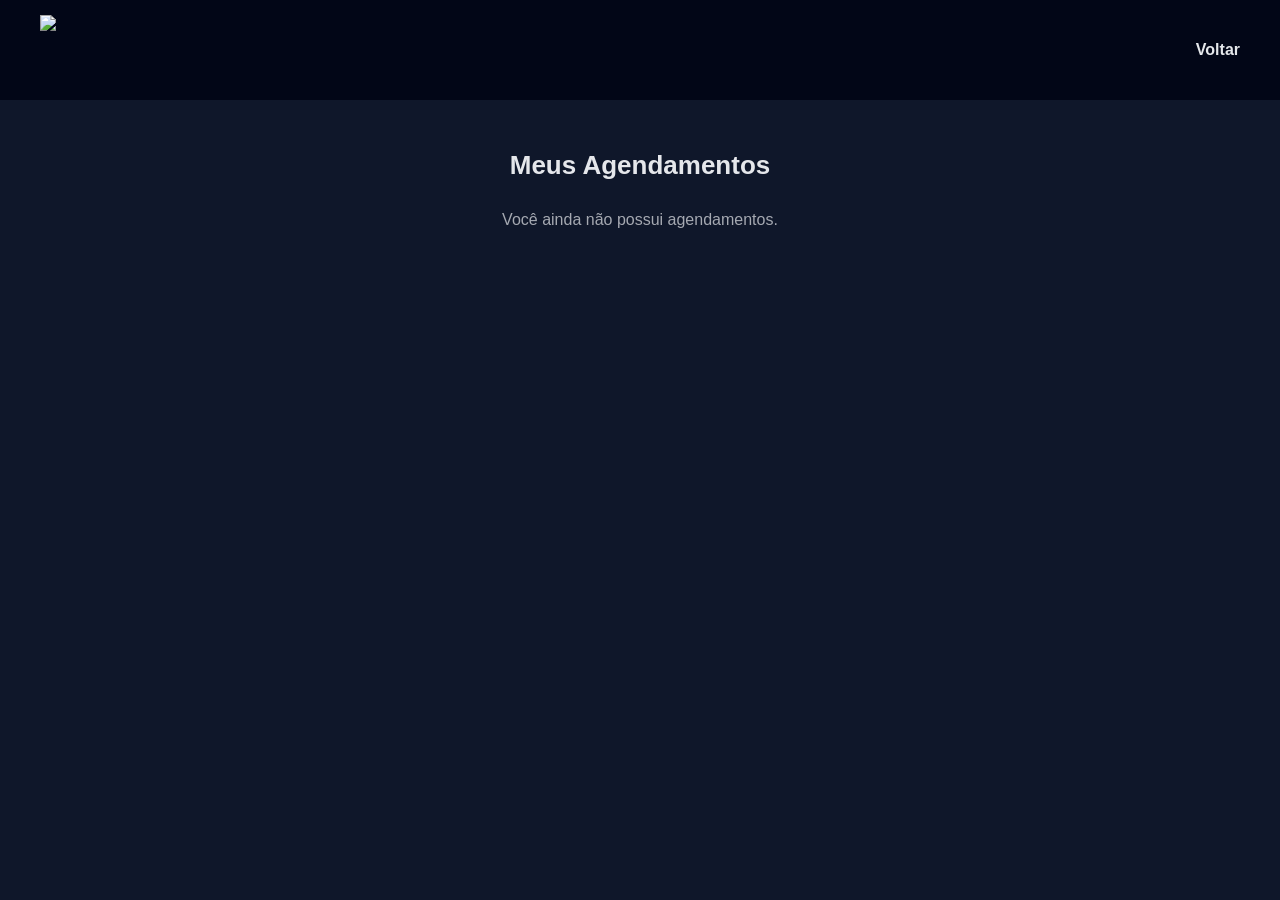
==== agendamentos.html @ 97871fc0 "Add files via upload" ====
<!DOCTYPE html>
<html lang="pt-BR">
<head>
  <meta charset="UTF-8">
  <title>Meus Agendamentos - FlexAgenda</title>
  <link rel="stylesheet" href="style.css">
</head>
<body>

<header>
    <img src="img/estrutural/logobranca.png" class="logo" id="logoHome">
    <nav>
        <ul>
            <li><a href="#" id="btnVoltar">Voltar</a></li>
        </ul>
    </nav>
</header>

<section class="main">
    <h2 class="titulo-agenda"> Meus Agendamentos</h2>
    <div id="listaAgendamentos" class="grid-agendamentos"></div>
</section>

<script src="agendamentos.js"></script>
<script src="global.js"></script>
</body>
</html>
---- style.css ----
/* RESET */
* {
    margin: 0;
    padding: 0;
    box-sizing: border-box;
}

/* BODY */
body {
    background: #0f172a;
    font-family: Arial, Helvetica, sans-serif;
    color: #e5e7eb;
}


/* HEADER */
header {
    height: 100px;
    background: #020617;
    display: flex;
    align-items: center;
    justify-content: space-between;
    padding: 0 40px;
}

.logo {
    height: 70px;
    cursor: pointer;
}

header ul {
    display: flex;
    gap: 30px;
    list-style: none;
}

header a {
    text-decoration: none;
    color: #e5e7eb;
    font-weight: bold;
}

.iconeuser {
    height: 36px;
}


/* MAIN */
.main {
    padding: 50px;
}


/* GRID HOME */
.containers {
    display: grid;
    grid-template-columns: repeat(auto-fill, minmax(280px, 1fr));
    gap: 30px;
}


/* CARD HOME */
.card {
    background: #020617;
    border-radius: 14px;
    overflow: hidden;
    box-shadow: 0 10px 30px rgba(0,0,0,0.4);
    transition: transform 0.3s;
    
}

.card:hover {
    transform: translateY(-6px);
}

/* SLIDER */
.card-header {
    position: relative;
    height: 360px;
}

.card-header img {
    position: absolute;
    width: 100%;
    height: 100%;
    object-fit: cover;
    opacity: 0;
    transition: opacity 0.5s ease;
}

.card-header img.active {
    opacity: 1;
}

/* FOOTER */
.card-body {
    padding: 18px;
}

.card-footer {
    margin-top: 14px;
    display: flex;
    justify-content: space-between;
    align-items: center;
}

.status {
    padding: 4px 12px;
    border-radius: 999px;
    font-size: 12px;
    font-weight: bold;
}

.aberto {
    background: #16a34a;
}

.fechado {
    background: #dc2626;
}

.btn {
    background: #d4af37;
    padding: 6px 16px;
    border-radius: 999px;
    font-weight: bold;
    cursor: pointer;
}

.btn:hover {
    background: #facc15;
}


/*  AGENDAMENTOS */
.titulo-agenda {
    margin-bottom: 30px;
    font-size: 26px;
    text-align: center;
}

.grid-agendamentos {
    display: grid;
    gap: 20px;
    max-width: 800px;
    margin: 0 auto;
}

.card-agendamento {
    background: #111827;
    padding: 20px;
    border-radius: 14px;
    display: flex;
    justify-content: space-between;
    align-items: center;
    box-shadow: 0 8px 20px rgba(0,0,0,0.4);
    transition: 0.3s;
}

.card-agendamento:hover {
    transform: translateY(-4px);
}

.info-agendamento h3 {
    margin-bottom: 6px;
}

.btn-cancelar {
    background: #dc2626;
    border: none;
    padding: 8px 14px;
    border-radius: 999px;
    color: white;
    cursor: pointer;
}

.btn-cancelar:hover {
    background: #b91c1c;
}
/* ===== AGENDAR SERVIÇO ===== */
.agendar-container {
    max-width: 450px;
    margin: 50px auto;
    background: #111827;
    padding: 30px;
    border-radius: 16px;
    box-shadow: 0 10px 30px rgba(0,0,0,0.5);
    color: #e5e7eb;
}

.agendar-container h2 {
    text-align: center;
    margin-bottom: 25px;
    font-size: 28px;
    color: #facc15;
}

.agendamento-card {
    display: flex;
    flex-direction: column;
    gap: 15px;
}

.agendamento-card p {
    font-size: 16px;
}

.agendamento-card label {
    margin-top: 10px;
    font-weight: bold;
    font-size: 14px;
}

.agendamento-card input[type="date"],
.agendamento-card select {
    padding: 10px;
    border-radius: 12px;
    border: none;
    outline: none;
    background: #1f2937;
    color: #e5e7eb;
    font-size: 14px;
}

.agendamento-card select option {
    background: #1f2937;
    color: #e5e7eb;
}

.agendamento-card button {
    margin-top: 20px;
    background: #d4af37;
    color: #111827;
    font-weight: bold;
    padding: 12px;
    border-radius: 999px;
    cursor: pointer;
    transition: 0.3s;
    font-size: 16px;
}

.agendamento-card button:hover {
    background: #facc15;
}

/* Responsivo */
@media (max-width: 500px) {
    .agendar-container {
        margin: 20px;
        padding: 20px;
    }

    .agendamento-card button {
        font-size: 14px;
        padding: 10px;
    }
}
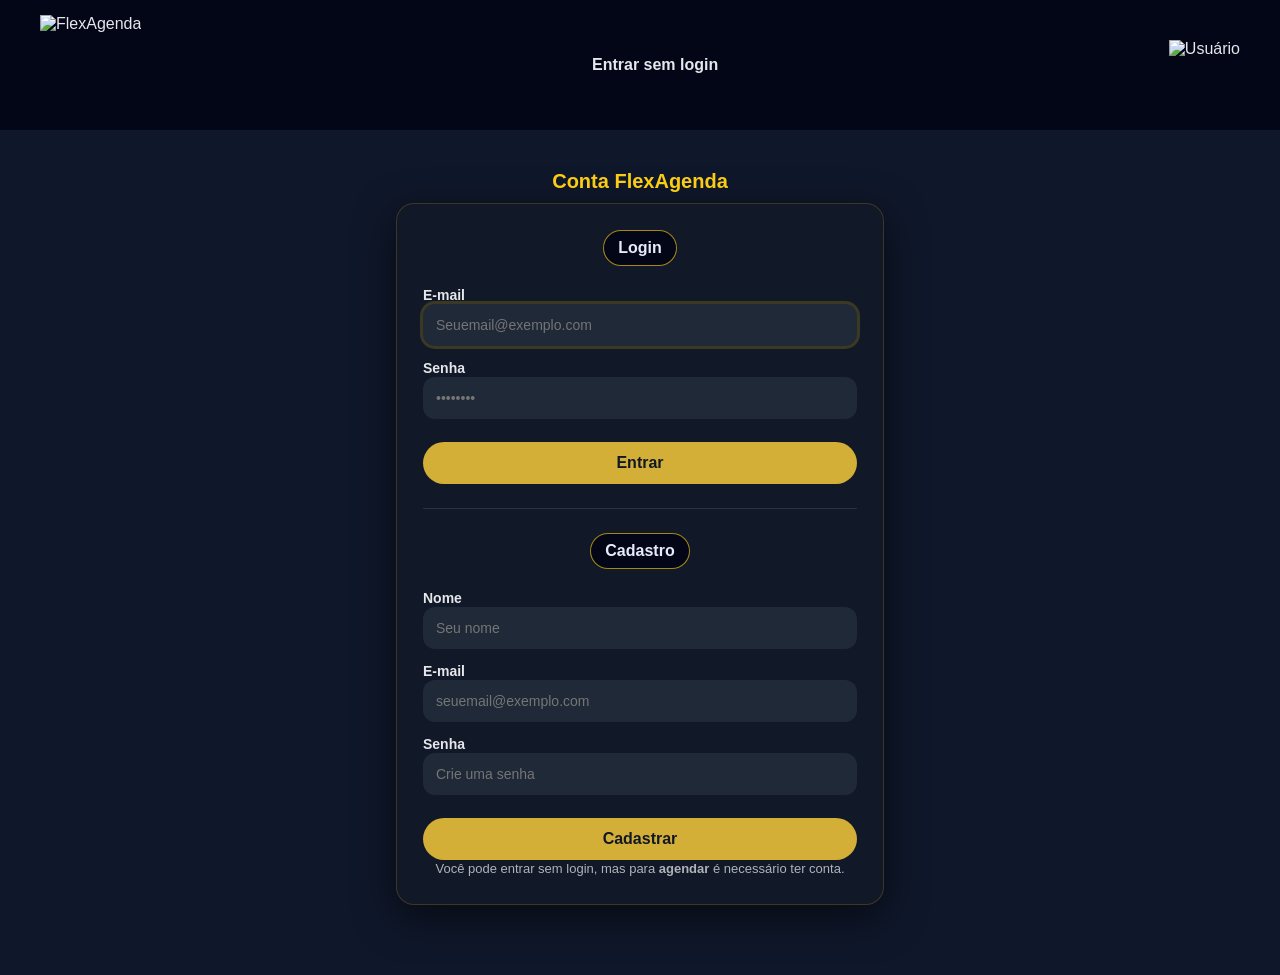
==== commit e6a70f66: "Add files via upload" ====
--- a/agendamentos.html
+++ b/agendamentos.html
@@ -1,27 +1,28 @@
-<!DOCTYPE html>
-<html lang="pt-BR">
-<head>
-  <meta charset="UTF-8">
-  <title>Meus Agendamentos - FlexAgenda</title>
-  <link rel="stylesheet" href="style.css">
-</head>
-<body>
-
-<header>
-    <img src="img/estrutural/logobranca.png" class="logo" id="logoHome">
-    <nav>
-        <ul>
-            <li><a href="#" id="btnVoltar">Voltar</a></li>
-        </ul>
-    </nav>
-</header>
-
-<section class="main">
-    <h2 class="titulo-agenda"> Meus Agendamentos</h2>
-    <div id="listaAgendamentos" class="grid-agendamentos"></div>
-</section>
-
-<script src="agendamentos.js"></script>
-<script src="global.js"></script>
-</body>
+<!DOCTYPE html>
+<html lang="pt-BR">
+<head>
+  <meta charset="UTF-8">
+      <meta name="viewport" content="width=device-width, initial-scale=1.0">
+<title>Meus Agendamentos - FlexAgenda</title>
+  <link rel="stylesheet" href="style.css">
+</head>
+<body>
+
+<header>
+    <img src="img/estrutural/logobranca.png" class="logo" id="logoHome">
+    <nav>
+        <ul>
+            <li><a href="#" id="btnVoltar">Voltar</a></li>
+        </ul>
+    </nav>
+</header>
+
+<section class="main">
+    <h2 class="titulo-agenda"> Meus Agendamentos</h2>
+    <div id="listaAgendamentos" class="grid-agendamentos"></div>
+</section>
+
+<script src="agendamentos.js"></script>
+<script src="global.js"></script>
+</body>
 </html>
--- a/style.css
+++ b/style.css
@@ -1,259 +1,663 @@
-
-
-/* RESET */
-* {
-    margin: 0;
-    padding: 0;
-    box-sizing: border-box;
-}
-
-/* BODY */
-body {
-    background: #0f172a;
-    font-family: Arial, Helvetica, sans-serif;
-    color: #e5e7eb;
-}
-
-
-/* HEADER */
-header {
-    height: 100px;
-    background: #020617;
-    display: flex;
-    align-items: center;
-    justify-content: space-between;
-    padding: 0 40px;
-}
-
-.logo {
-    height: 70px;
-    cursor: pointer;
-}
-
-header ul {
-    display: flex;
-    gap: 30px;
-    list-style: none;
-}
-
-header a {
-    text-decoration: none;
-    color: #e5e7eb;
-    font-weight: bold;
-}
-
-.iconeuser {
-    height: 36px;
-}
-
-
-/* MAIN */
-.main {
-    padding: 50px;
-}
-
-
-/* GRID HOME */
-.containers {
-    display: grid;
-    grid-template-columns: repeat(auto-fill, minmax(280px, 1fr));
-    gap: 30px;
-}
-
-
-/* CARD HOME */
-.card {
-    background: #020617;
-    border-radius: 14px;
-    overflow: hidden;
-    box-shadow: 0 10px 30px rgba(0,0,0,0.4);
-    transition: transform 0.3s;
-    
-}
-
-.card:hover {
-    transform: translateY(-6px);
-}
-
-/* SLIDER */
-.card-header {
-    position: relative;
-    height: 360px;
-}
-
-.card-header img {
-    position: absolute;
-    width: 100%;
-    height: 100%;
-    object-fit: cover;
-    opacity: 0;
-    transition: opacity 0.5s ease;
-}
-
-.card-header img.active {
-    opacity: 1;
-}
-
-/* FOOTER */
-.card-body {
-    padding: 18px;
-}
-
-.card-footer {
-    margin-top: 14px;
-    display: flex;
-    justify-content: space-between;
-    align-items: center;
-}
-
-.status {
-    padding: 4px 12px;
-    border-radius: 999px;
-    font-size: 12px;
-    font-weight: bold;
-}
-
-.aberto {
-    background: #16a34a;
-}
-
-.fechado {
-    background: #dc2626;
-}
-
-.btn {
-    background: #d4af37;
-    padding: 6px 16px;
-    border-radius: 999px;
-    font-weight: bold;
-    cursor: pointer;
-}
-
-.btn:hover {
-    background: #facc15;
-}
-
-
-/*  AGENDAMENTOS */
-.titulo-agenda {
-    margin-bottom: 30px;
-    font-size: 26px;
-    text-align: center;
-}
-
-.grid-agendamentos {
-    display: grid;
-    gap: 20px;
-    max-width: 800px;
-    margin: 0 auto;
-}
-
-.card-agendamento {
-    background: #111827;
-    padding: 20px;
-    border-radius: 14px;
-    display: flex;
-    justify-content: space-between;
-    align-items: center;
-    box-shadow: 0 8px 20px rgba(0,0,0,0.4);
-    transition: 0.3s;
-}
-
-.card-agendamento:hover {
-    transform: translateY(-4px);
-}
-
-.info-agendamento h3 {
-    margin-bottom: 6px;
-}
-
-.btn-cancelar {
-    background: #dc2626;
-    border: none;
-    padding: 8px 14px;
-    border-radius: 999px;
-    color: white;
-    cursor: pointer;
-}
-
-.btn-cancelar:hover {
-    background: #b91c1c;
-}
-/* ===== AGENDAR SERVIÇO ===== */
-.agendar-container {
-    max-width: 450px;
-    margin: 50px auto;
-    background: #111827;
-    padding: 30px;
-    border-radius: 16px;
-    box-shadow: 0 10px 30px rgba(0,0,0,0.5);
-    color: #e5e7eb;
-}
-
-.agendar-container h2 {
-    text-align: center;
-    margin-bottom: 25px;
-    font-size: 28px;
-    color: #facc15;
-}
-
-.agendamento-card {
-    display: flex;
-    flex-direction: column;
-    gap: 15px;
-}
-
-.agendamento-card p {
-    font-size: 16px;
-}
-
-.agendamento-card label {
-    margin-top: 10px;
-    font-weight: bold;
-    font-size: 14px;
-}
-
-.agendamento-card input[type="date"],
-.agendamento-card select {
-    padding: 10px;
-    border-radius: 12px;
-    border: none;
-    outline: none;
-    background: #1f2937;
-    color: #e5e7eb;
-    font-size: 14px;
-}
-
-.agendamento-card select option {
-    background: #1f2937;
-    color: #e5e7eb;
-}
-
-.agendamento-card button {
-    margin-top: 20px;
-    background: #d4af37;
-    color: #111827;
-    font-weight: bold;
-    padding: 12px;
-    border-radius: 999px;
-    cursor: pointer;
-    transition: 0.3s;
-    font-size: 16px;
-}
-
-.agendamento-card button:hover {
-    background: #facc15;
-}
-
-/* Responsivo */
-@media (max-width: 500px) {
-    .agendar-container {
-        margin: 20px;
-        padding: 20px;
-    }
-
-    .agendamento-card button {
-        font-size: 14px;
-        padding: 10px;
-    }
-}
+* {
+    margin: 0;
+    padding: 0;
+    box-sizing: border-box;
+}
+
+
+body {
+    background: #0f172a;
+    font-family: Arial, Helvetica, sans-serif;
+    color: #e5e7eb;
+}
+
+
+header {
+    height: 130px;
+    background: #020617;
+    display: flex;
+    align-items: center;
+    justify-content: space-between;
+    padding: 0 40px;
+}
+
+.logo {
+    height: 100px;
+    cursor: pointer;
+}
+
+header ul {
+    display: flex;
+    gap: 40px;
+    list-style: none;
+}
+
+header a {
+    text-decoration: none;
+    color: #e5e7eb;
+    font-weight: bold;
+}
+
+.iconeuser {
+    height: 50px;
+}
+
+
+.main {
+    margin-top: 10px;
+    padding-left: 60px;
+    padding-right: 60px;
+    padding-bottom: 60px;
+}
+
+
+.containers {
+    display: grid;
+    grid-template-columns: repeat(auto-fill, minmax(280px, 1fr));
+    gap: 30px;
+}
+
+
+.card {
+    background: #020617;
+    border-radius: 14px;
+    overflow: hidden;
+    box-shadow: 0 10px 30px rgba(0,0,0,0.4);
+    transition: transform 0.3s;
+    
+}
+
+.card:hover {
+    transform: translateY(-6px);
+}
+
+
+.card-header {
+    position: relative;
+    height: 360px;
+}
+
+.card-header img {
+    position: absolute;
+    width: 100%;
+    height: 100%;
+    object-fit: cover;
+    opacity: 0;
+    transition: opacity 0.5s ease;
+}
+
+.card-header img.active {
+    opacity: 1;
+}
+
+
+.card-body {
+    padding: 18px;
+}
+
+.card-footer {
+    margin-top: 14px;
+    display: flex;
+    justify-content: space-between;
+    align-items: center;
+}
+
+.status {
+    padding: 4px 12px;
+    border-radius: 999px;
+    font-size: 12px;
+    font-weight: bold;
+}
+
+.aberto {
+    background: #16a34a;
+}
+
+.fechado {
+    background: #dc2626;
+}
+
+.btn {
+    background: #d4af37;
+    padding: 6px 16px;
+    border-radius: 999px;
+    font-weight: bold;
+    cursor: pointer;
+}
+
+.btn:hover {
+    background: #facc15;
+}
+
+
+/*  AGENDAMENTOS */
+.titulo-agenda {
+    margin-bottom: 30px;
+    font-size: 26px;
+    text-align: center;
+}
+
+.grid-agendamentos {
+    display: grid;
+    gap: 20px;
+    max-width: 800px;
+    margin: 0 auto;
+}
+
+.card-agendamento {
+    background: #111827;
+    padding: 20px;
+    border-radius: 14px;
+    display: flex;
+    justify-content: space-between;
+    align-items: center;
+    box-shadow: 0 8px 20px rgba(0,0,0,0.4);
+    transition: 0.3s;
+}
+
+.card-agendamento:hover {
+    transform: translateY(-4px);
+}
+
+.info-agendamento h3 {
+    margin-bottom: 6px;
+}
+
+.btn-cancelar {
+    background: #dc2626;
+    border: none;
+    padding: 8px 14px;
+    border-radius: 999px;
+    color: white;
+    cursor: pointer;
+}
+
+.btn-cancelar:hover {
+    background: #b91c1c;
+}
+/* ===== AGENDAR SERVIÇO ===== */
+.agendar-container {
+    max-width: 450px;
+    margin: 50px auto;
+    background: #111827;
+    padding: 30px;
+    border-radius: 16px;
+    box-shadow: 0 10px 30px rgba(0,0,0,0.5);
+    color: #e5e7eb;
+}
+
+.agendar-container h2 {
+    text-align: center;
+    margin-bottom: 25px;
+    font-size: 28px;
+    color: #facc15;
+}
+
+.agendamento-card {
+    display: flex;
+    flex-direction: column;
+    gap: 15px;
+}
+
+.agendamento-card p {
+    font-size: 16px;
+}
+
+.agendamento-card label {
+    margin-top: 10px;
+    font-weight: bold;
+    font-size: 14px;
+}
+
+.agendamento-card input[type="date"],
+.agendamento-card select {
+    padding: 10px;
+    border-radius: 12px;
+    border: none;
+    outline: none;
+    background: #1f2937;
+    color: #e5e7eb;
+    font-size: 14px;
+}
+
+.agendamento-card select option {
+    background: #1f2937;
+    color: #e5e7eb;
+}
+
+.agendamento-card button {
+    margin-top: 20px;
+    background: #d4af37;
+    color: #111827;
+    font-weight: bold;
+    padding: 12px;
+    border-radius: 999px;
+    cursor: pointer;
+    transition: 0.3s;
+    font-size: 16px;
+}
+
+.agendamento-card button:hover {
+    background: #facc15;
+}
+
+/* Responsivo */
+@media (max-width: 500px) {
+    .agendar-container {
+        margin: 20px;
+        padding: 20px;
+    }
+
+    .agendamento-card button {
+        font-size: 14px;
+        padding: 10px;
+    }
+}
+
+.card-header .arrow{
+    position: absolute;
+    top: 50%;
+    transform: translateY(-50%);
+    z-index: 10;
+    border: none;
+    width: 38px;
+    height: 38px;
+    border-radius: 999px;
+    cursor: pointer;
+    background: rgba(2, 6, 23, 0.65);
+    color: #e5e7eb;
+    font-size: 20px;
+    display: flex;
+    align-items: center;
+    justify-content: center;
+}
+
+.card-header .arrow.left{ left: 10px; }
+.card-header .arrow.right{ right: 10px; }
+
+.card-header .arrow:hover{
+    background: rgba(75, 73, 67, 0.85);
+    color: #111827;
+}
+
+
+/* FILTRAR */
+.filtro-topo{
+    display: flex;
+    justify-content: center;
+    margin-bottom: 18px;
+}
+
+.btn-filtro{
+    background: #020617;
+    border: 1px solid #334155;
+    padding: 10px 18px;
+    border-radius: 999px;
+    color: #e5e7eb;
+    font-weight: bold;
+    cursor: pointer;
+    transition: 0.25s;
+    font-size: 14px;
+    display: inline-flex;
+    align-items: center;
+    gap: 10px;
+}
+
+.btn-filtro-icone{
+    font-size: 18px;
+    line-height: 1;
+}
+
+.btn-filtro:hover{
+    background: #111827;
+    border-color: #facc15;
+}
+
+.painel-filtro{
+    max-width: 520px;
+    margin: 0 auto 26px;
+    background: #111827;
+    border: 1px solid rgba(250,204,21,0.18);
+    border-radius: 16px;
+    padding: 16px;
+    box-shadow: 0 10px 30px rgba(0,0,0,0.35);
+}
+
+.painel-filtro-linha{
+    display: flex;
+    flex-direction: column;
+    gap: 8px;
+}
+
+.painel-filtro label{
+    font-weight: bold;
+    font-size: 14px;
+}
+
+.painel-filtro select{
+    padding: 10px;
+    border-radius: 12px;
+    border: none;
+    outline: none;
+    background: #1f2937;
+    color: #e5e7eb;
+    font-size: 14px;
+}
+
+.painel-filtro-acoes{
+    display: flex;
+    gap: 10px;
+    margin-top: 14px;
+    flex-wrap: wrap;
+    justify-content: flex-end;
+}
+
+.btn-filtro-prim,
+.btn-filtro-sec{
+    border: none;
+    padding: 10px 14px;
+    border-radius: 999px;
+    cursor: pointer;
+    font-weight: bold;
+    transition: 0.25s;
+}
+
+.btn-filtro-prim{
+    background: #d4af37;
+    color: #111827;
+}
+
+.btn-filtro-prim:hover{
+    background: #facc15;
+}
+
+.btn-filtro-sec{
+    background: #1f2937;
+    color: #e5e7eb;
+    border: 1px solid rgba(229,231,235,0.18);
+}
+
+.btn-filtro-sec:hover{
+    filter: brightness(1.08);
+}
+
+
+/*  PESQUISA  */
+.pesquisa-topo{
+    display:flex;
+    flex-direction:column;
+    align-items:center;
+    margin: 8px 0 18px;
+}
+
+.pesquisa-box{
+    width: min(820px, 100%);
+    display:flex;
+    align-items:center;
+    gap: 10px;
+    background:#111827;
+    border:1px solid rgba(229,231,235,0.18);
+    border-radius: 999px;
+    padding: 12px 14px;
+    box-shadow: 0 10px 30px rgba(0,0,0,0.25);
+}
+
+.pesquisa-ico{
+    font-size: 18px;
+    opacity: 0.85;
+}
+
+.pesquisa-box input{
+    flex:1;
+    background: transparent;
+    border:none;
+    outline:none;
+    color:#e5e7eb;
+    font-size: 15px;
+}
+
+.pesquisa-box input::placeholder{
+    color: rgba(229,231,235,0.65);
+}
+
+.pesquisa-fechar{
+    width: 34px;
+    height: 34px;
+    border-radius: 999px;
+    border: none;
+    cursor: pointer;
+    background: rgba(2,6,23,.65);
+    color:#e5e7eb;
+    font-size: 22px;
+    line-height: 1;
+    display:flex;
+    align-items:center;
+    justify-content:center;
+}
+
+.pesquisa-fechar:hover{
+    background: rgba(250,204,21,.85);
+    color:#111827;
+}
+
+.pesquisa-hint{
+    margin-top: 8px;
+    font-size: 13px;
+    opacity: 0.75;
+    text-align:center;
+}
+
+#btnPesquisar{
+    display:flex;
+    align-items:center;
+}
+.search-ico{
+    display:inline-flex;
+    color:#e5e7eb;
+}
+
+/* AUTH */
+.auth-container{
+    max-width: 520px;
+    margin: 40px auto 70px;
+    padding: 0 16px;
+}
+
+.auth-title{
+    text-align: center;
+    margin-bottom: 10px;
+    font-size: 20px;
+    color: #facc15;
+}
+
+.auth-card{
+    background: #111827;
+    border: 1px solid rgba(250,204,21,0.18);
+    padding: 26px;
+    border-radius: 18px;
+    box-shadow: 0 12px 40px rgba(0,0,0,0.55);
+    display: flex;
+    flex-direction: column;
+    gap: 20px;
+}
+
+.auth-card label{
+    font-weight: bold;
+    font-size: 14px;
+}
+
+.auth-card input{
+    width: 100%;
+    padding: 13px;
+    margin-bottom: 13px;
+    border-radius: 12px;
+    border: none;
+    outline: none;
+    background: #1f2937;
+    color: #e5e7eb;
+    font-size: 14px;
+}
+
+.auth-card input:focus{
+    box-shadow: 0 0 0 3px rgba(250,204,21,0.18);
+}
+
+.auth-card button{
+    width: 100%;
+    margin-top: 10px;
+    background: #d4af37;
+    color: #111827;
+    font-weight: bold;
+    padding: 12px;
+    border-radius: 999px;
+    cursor: pointer;
+    transition: 0.25s;
+    font-size: 16px;
+    border: none;
+}
+
+.auth-card button:hover{
+    background: #facc15;
+}
+
+.auth-divider{
+    border: none;
+    border-top: 1px solid rgba(229,231,235,0.12);
+    margin: 4px 0;
+}
+
+.auth-msg{
+    display:none;
+    background:#1f2937;
+    border:1px solid rgba(250,204,21,0.25);
+    padding:10px 12px;
+    border-radius:12px;
+    font-size:14px; 
+    margin-bottom: 20px;
+}
+
+.auth-botao{
+    display:flex;
+    justify-content:center;
+}
+
+.auth-botao a{
+    text-decoration:none;
+    color: #e8ebfc;
+    background-color: #020617 ;
+    font-weight:bold;
+    padding:8px 14px;
+    border-radius:999px;
+    border:1px solid rgba(250,204,21,0.65);
+}
+
+.auth-botao a:hover{
+    color:#111827;
+    background:#facc15;
+    
+}
+.auth-botao a:active{
+    color: #e8ebfc;
+    background-color: #020617 ;
+}
+.aviso-auth{
+    font-size:13px;
+    opacity:0.75;
+    text-align:center;
+    line-height:1.35;
+}
+
+/* === RESPONSIVO MOBILE (PATCH) === */
+html { box-sizing: border-box; }
+*, *::before, *::after { box-sizing: inherit; }
+img { max-width: 100%; height: auto; }
+
+
+body { overflow-x: hidden; }
+
+@media (max-width: 768px){
+
+  header{
+    height: auto;
+    padding: 12px 16px;
+    gap: 12px;
+    flex-wrap: wrap;           /* permite o menu ir pra baixo */
+    justify-content: space-between;
+    align-items: center;
+  }
+
+  header .logo{
+    height: 44px;              /* logo menor */
+    width: auto;
+  }
+
+  /* ÍCONE DO USUÁRIO (login) ao lado do logo */
+  .iconeuser{
+    height: 42px;
+    width: auto;
+    order: 2;
+    margin-left: auto;         
+    flex: 0 0 auto;
+  }
+
+  /* Menu em linha, mas pode quebrar e fica abaixo */
+  nav{
+    width: 100%;
+    order: 3;
+  }
+
+  nav ul{
+    display: flex;
+    flex-wrap: wrap;
+    gap: 12px;
+    justify-content: center;
+    padding: 0;
+    margin: 6px 0 0;
+  }
+
+  nav ul li{
+    margin: 0;                 /* remove margens grandes */
+  }
+
+  /* Padding geral das páginas */
+  .main{
+    padding-left: 16px;
+    padding-right: 16px;
+    padding-bottom: 32px;
+  }
+
+  .containers{
+    gap: 18px;
+  }
+
+  .card{
+    border-radius: 16px;
+  }
+
+  /* Agendar */
+  .agendar-container{
+    width: 100%;
+    margin: 24px auto;
+    padding: 18px;
+  }
+
+  /* Agendamentos */
+  .grid-agendamentos{
+    width: 100%;
+    padding: 0 6px;
+  }
+
+  .titulo-agenda{
+    font-size: 22px;
+    margin-bottom: 18px;
+  }
+
+  /* Toast/modal (se existir) */
+  #toastRoot{
+    left: 12px;
+    right: 12px;
+  }
+  .ui-toast{
+    max-width: 100%;
+  }
+}
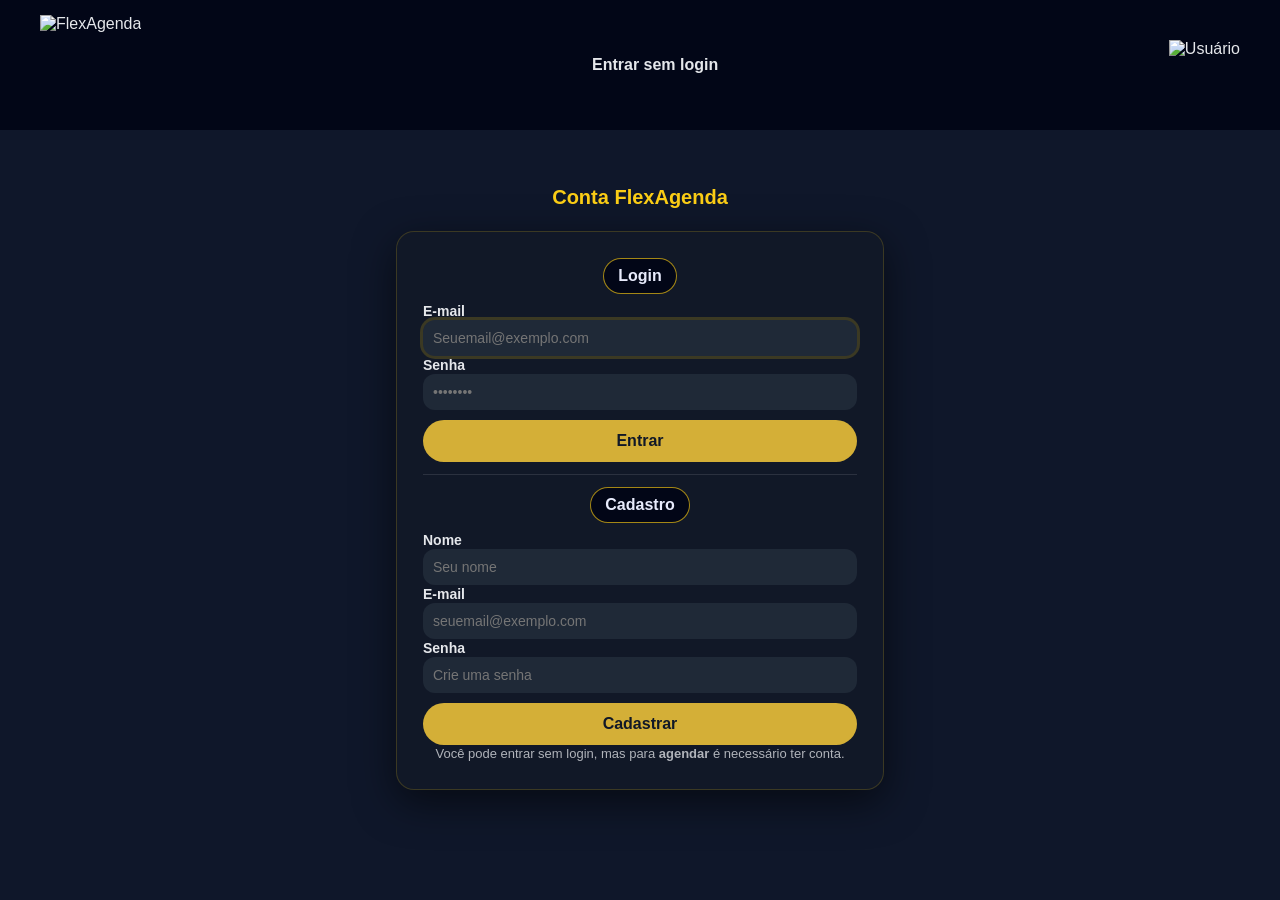
==== commit 4dcef03b: "Add files via upload" ====
--- a/agendamentos.html
+++ b/agendamentos.html
@@ -2,7 +2,7 @@
 <html lang="pt-BR">
 <head>
   <meta charset="UTF-8">
-      <meta name="viewport" content="width=device-width, initial-scale=1.0">
+    <meta name="viewport" content="width=device-width, initial-scale=1.0">
 <title>Meus Agendamentos - FlexAgenda</title>
   <link rel="stylesheet" href="style.css">
 </head>
--- a/style.css
+++ b/style.css
@@ -40,6 +40,49 @@
 
 .iconeuser {
     height: 50px;
+}
+
+/* ===== Header responsivo (mobile) ===== */
+@media (max-width: 600px) {
+    header {
+        height: auto;
+        padding: 12px 16px;
+        gap: 12px;
+        flex-wrap: wrap;
+    }
+
+    .logo {
+        height: 56px;
+    }
+
+    header ul {
+        gap: 14px;
+        flex-wrap: wrap;
+        justify-content: flex-end;
+    }
+
+    header a {
+        font-size: 13px;
+    }
+
+    .iconeuser {
+        height: 34px;
+    }
+
+    .main {
+        padding-left: 16px;
+        padding-right: 16px;
+    }
+
+    .card-header {
+        height: 260px;
+    }
+}
+
+@media (max-width: 380px) {
+    .logo { height: 48px; }
+    header a { font-size: 12px; }
+    .iconeuser { height: 30px; }
 }
 
 
@@ -460,12 +503,12 @@
 .auth-container{
     max-width: 520px;
     margin: 40px auto 70px;
-    padding: 0 16px;
+    padding: 16px;
 }
 
 .auth-title{
     text-align: center;
-    margin-bottom: 10px;
+    margin-bottom: 22px;
     font-size: 20px;
     color: #facc15;
 }
@@ -478,7 +521,7 @@
     box-shadow: 0 12px 40px rgba(0,0,0,0.55);
     display: flex;
     flex-direction: column;
-    gap: 20px;
+    gap: 8px;
 }
 
 .auth-card label{
@@ -488,8 +531,7 @@
 
 .auth-card input{
     width: 100%;
-    padding: 13px;
-    margin-bottom: 13px;
+    padding: 10px;
     border-radius: 12px;
     border: none;
     outline: none;
@@ -532,8 +574,8 @@
     border:1px solid rgba(250,204,21,0.25);
     padding:10px 12px;
     border-radius:12px;
-    font-size:14px; 
-    margin-bottom: 20px;
+    font-size:14px;
+    margin-bottom: 15px;
 }
 
 .auth-botao{
@@ -566,98 +608,3 @@
     text-align:center;
     line-height:1.35;
 }
-
-/* === RESPONSIVO MOBILE (PATCH) === */
-html { box-sizing: border-box; }
-*, *::before, *::after { box-sizing: inherit; }
-img { max-width: 100%; height: auto; }
-
-
-body { overflow-x: hidden; }
-
-@media (max-width: 768px){
-
-  header{
-    height: auto;
-    padding: 12px 16px;
-    gap: 12px;
-    flex-wrap: wrap;           /* permite o menu ir pra baixo */
-    justify-content: space-between;
-    align-items: center;
-  }
-
-  header .logo{
-    height: 44px;              /* logo menor */
-    width: auto;
-  }
-
-  /* ÍCONE DO USUÁRIO (login) ao lado do logo */
-  .iconeuser{
-    height: 42px;
-    width: auto;
-    order: 2;
-    margin-left: auto;         
-    flex: 0 0 auto;
-  }
-
-  /* Menu em linha, mas pode quebrar e fica abaixo */
-  nav{
-    width: 100%;
-    order: 3;
-  }
-
-  nav ul{
-    display: flex;
-    flex-wrap: wrap;
-    gap: 12px;
-    justify-content: center;
-    padding: 0;
-    margin: 6px 0 0;
-  }
-
-  nav ul li{
-    margin: 0;                 /* remove margens grandes */
-  }
-
-  /* Padding geral das páginas */
-  .main{
-    padding-left: 16px;
-    padding-right: 16px;
-    padding-bottom: 32px;
-  }
-
-  .containers{
-    gap: 18px;
-  }
-
-  .card{
-    border-radius: 16px;
-  }
-
-  /* Agendar */
-  .agendar-container{
-    width: 100%;
-    margin: 24px auto;
-    padding: 18px;
-  }
-
-  /* Agendamentos */
-  .grid-agendamentos{
-    width: 100%;
-    padding: 0 6px;
-  }
-
-  .titulo-agenda{
-    font-size: 22px;
-    margin-bottom: 18px;
-  }
-
-  /* Toast/modal (se existir) */
-  #toastRoot{
-    left: 12px;
-    right: 12px;
-  }
-  .ui-toast{
-    max-width: 100%;
-  }
-}
